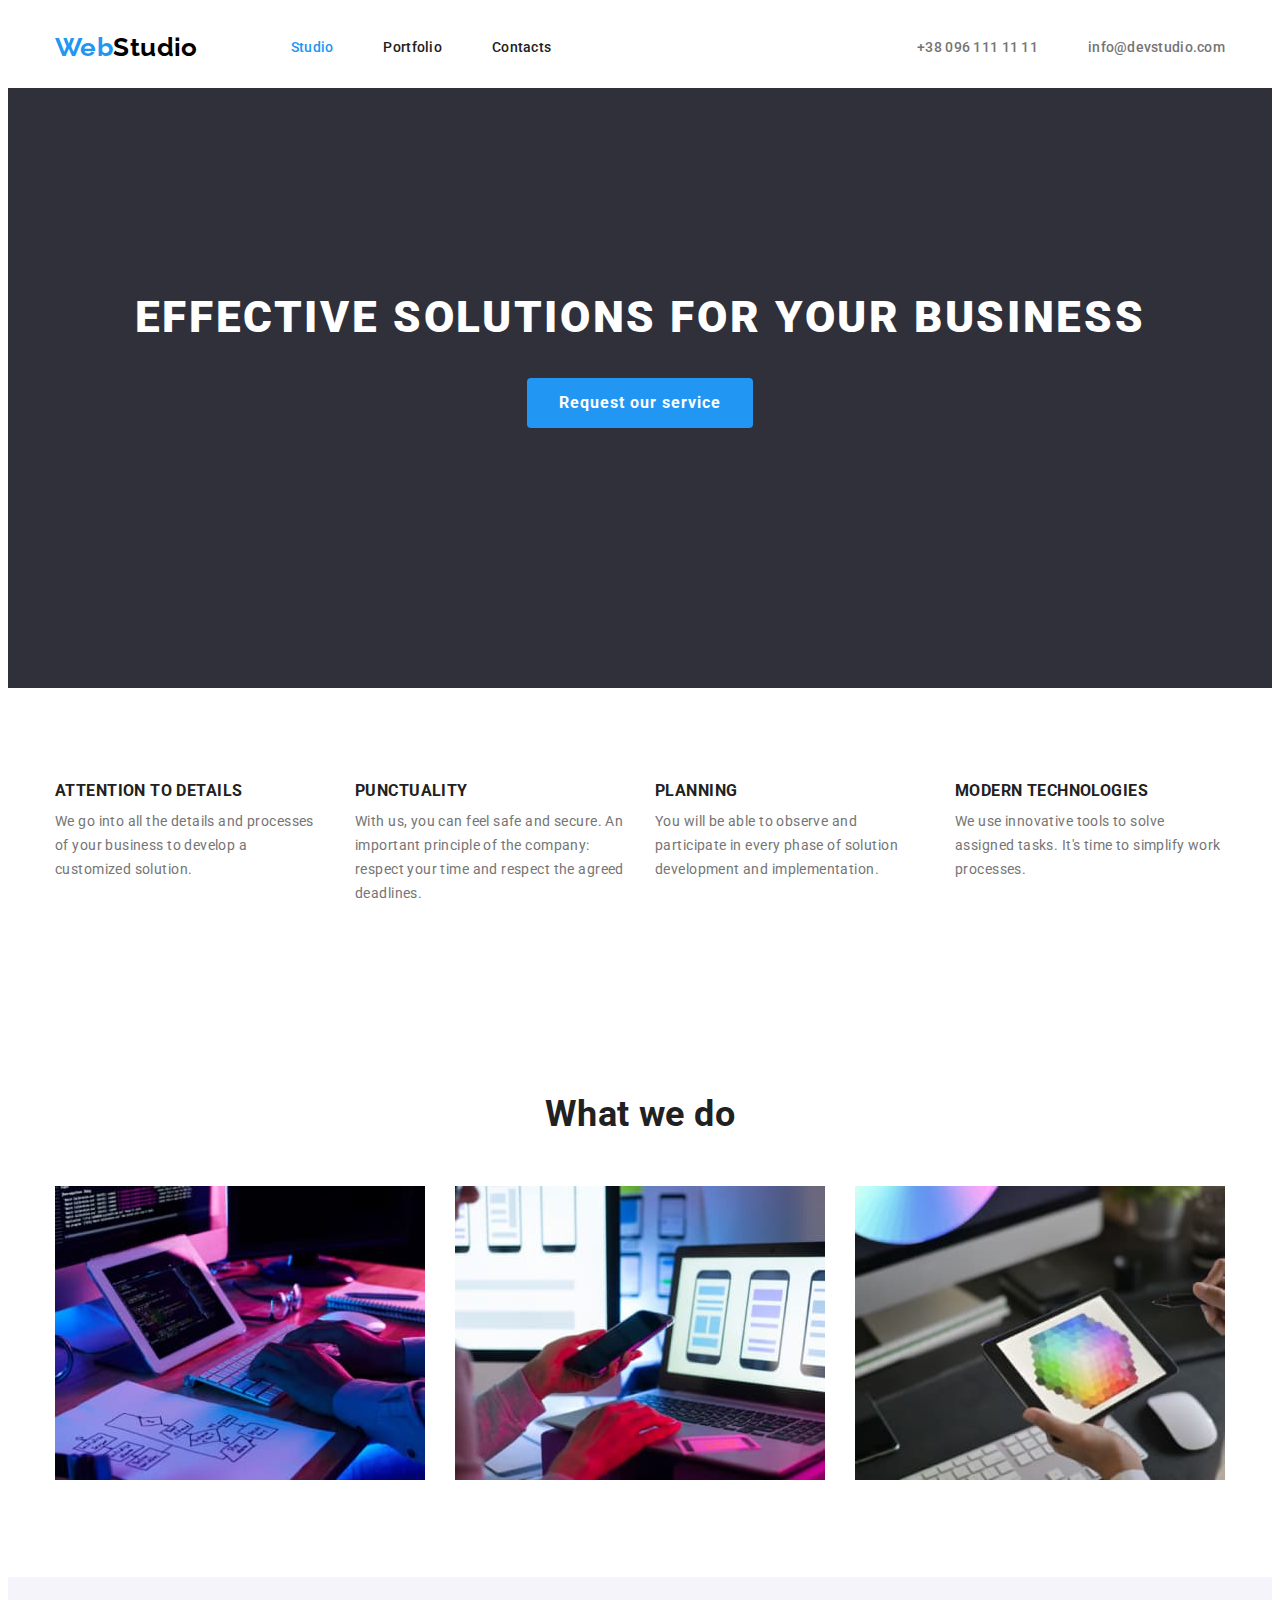
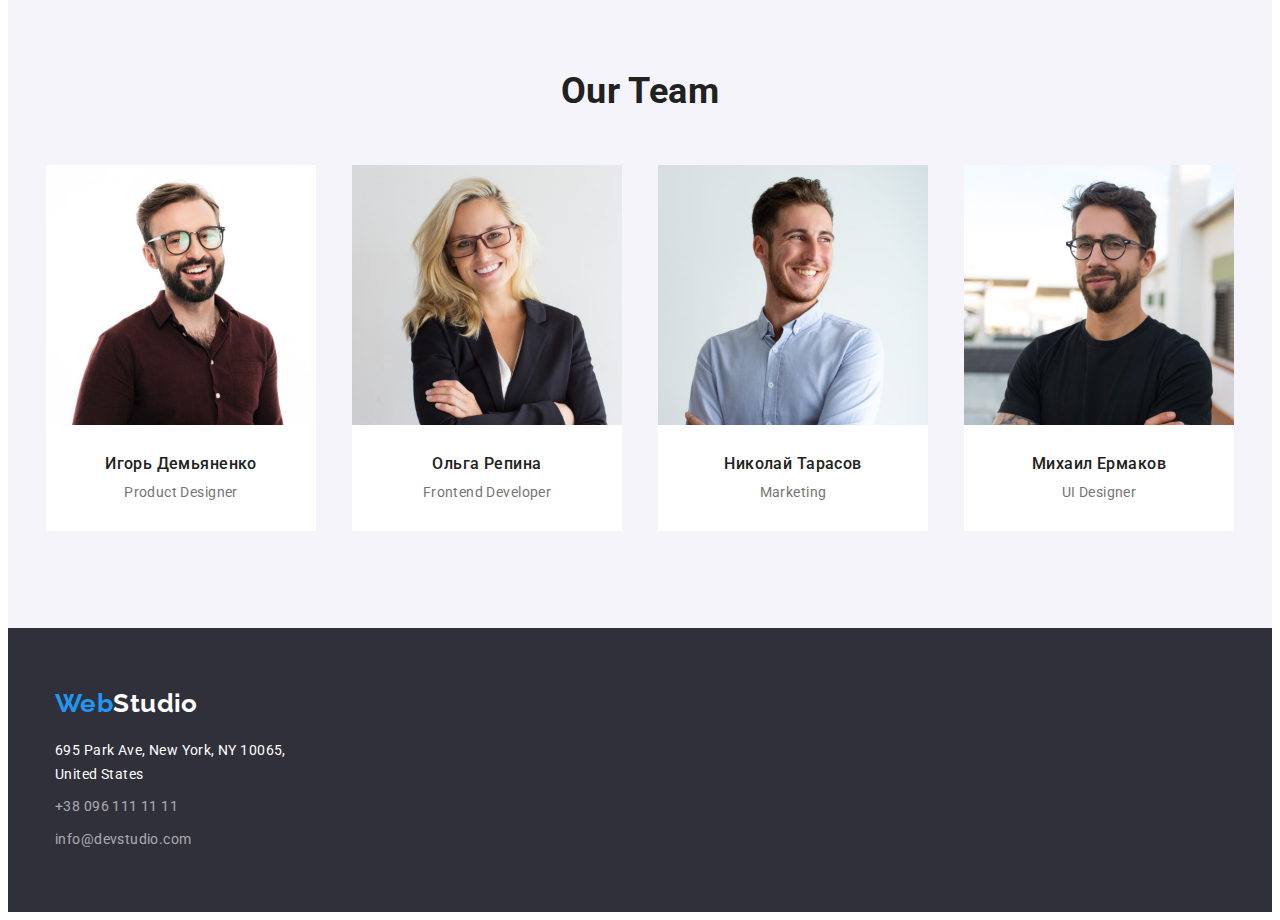
==== index.html @ 2190d6d1 "adding position" ====
<!DOCTYPE html>
<html lang="en">
  <head>
    <meta charset="UTF-8" />
    <meta http-equiv="X-UA-Compatible" content="IE=edge" />
    <meta name="viewport" content="width=device-width, initial-scale=1.0" />
    <title>WebStudio</title>
    <link rel="preconnect" href="https://fonts.googleapis.com" />
    <link rel="preconnect" href="https://fonts.gstatic.com" crossorigin />
    <link
      href="https://fonts.googleapis.com/css2?family=Raleway:wght@700&family=Roboto:wght@400;500;700;900&display=swap"
      rel="stylesheet"
    />
    <link
      rel="stylesheet"
      href="https://cdnjs.cloudflare.com/ajax/libs/modern-normalize/1.1.0/modern-normalize.min.css"
      integrity="sha512-wpPYUAdjBVSE4KJnH1VR1HeZfpl1ub8YT/NKx4PuQ5NmX2tKuGu6U/JRp5y+Y8XG2tV+wKQpNHVUX03MfMFn9Q=="
      crossorigin="anonymous"
      referrerpolicy="no-referrer"
    />
    <link rel="stylesheet" href="./css/style.css" />
  </head>
  <body>
    <header class="header">
      <div class="container header-container">
        <nav class="header-navigation">
          <a class="logo" href="/">Web<span class="logo-header">Studio</span></a>
          <ul class="site-nav list">
            <li><a class="link current" href="./index.html">Studio</a></li>
            <li><a class="link" href="./portfolio.html">Portfolio</a></li>
            <li><a class="link" href="">Contacts</a></li>
          </ul>
        </nav>
        <ul class="header-contacts list">
          <li><a class="link" href="tel:+380961111111">+38 096 111 11 11</a></li>
          <li><a class="link" href="mailto:info@devstudio.com">info@devstudio.com</a></li>
        </ul>
      </div>
    </header>

    <main>
      <section class="hero">
        <div class="container temporary-padding-visual-center">
          <h1 class="hero-title">EFFECTIVE SOLUTIONS FOR YOUR BUSINESS</h1>
          <button class="hero-button" type="button">Request our service</button>
        </div>
      </section>

      <section class="section">
        <!-- Hidden by css h2 -->
        <h2 class="visually-hidden">Advantages</h2>
        <!-- Hidden by css h2 -->
        <div class="container">
          <ul class="advantages list">
            <li>
              <h3 class="advantages-title">ATTENTION TO DETAILS</h3>
              <p class="advantages-subtitle">
                We go into all the details and processes of your business to develop a customized
                solution.
              </p>
            </li>
            <li>
              <h3 class="advantages-title">PUNCTUALITY</h3>
              <p class="advantages-subtitle">
                With us, you can feel safe and secure. An important principle of the company:
                respect your time and respect the agreed deadlines.
              </p>
            </li>
            <li>
              <h3 class="advantages-title">PLANNING</h3>
              <p class="advantages-subtitle">
                You will be able to observe and participate in every phase of solution development
                and implementation.
              </p>
            </li>
            <li>
              <h3 class="advantages-title">MODERN TECHNOLOGIES</h3>
              <p class="advantages-subtitle">
                We use innovative tools to solve assigned tasks. It's time to simplify work
                processes.
              </p>
            </li>
          </ul>
        </div>
      </section>
      <section class="section">
        <div class="container">
          <h2 class="section-title">What we do</h2>
          <ul class="examples-list list">
            <li><img width="370" src="./img/whatwedo1.jpg" alt="coding" /></li>
            <li><img width="370" src="./img/whatwedo2.jpg" alt="holding mobile phone" /></li>
            <li><img width="370" src="./img/whatwedo3.jpg" alt="holding iPad" /></li>
          </ul>
        </div>
      </section>

      <section class="team section">
        <div class="container">
          <h2 class="section-title">Our Team</h2>
          <ul class="team-list list">
            <li class="item">
              <img class="employee-item" width="270" src="./img/Ihor.jpg" alt="Ihor" />
              <div class="item-container">
                <h3 class="team-title" lang="ru">Игорь Демьяненко</h3>
                <p class="team-subtitle">Product Designer</p>
              </div>
            </li>
            <li class="item">
              <img class="employee-item" width="270" src="./img/Olha.jpg" alt="Olha" />
              <div class="item-container">
                <h3 class="team-title" lang="ru">Ольга Репина</h3>
                <p class="team-subtitle">Frontend Developer</p>
              </div>
            </li>
            <li class="item">
              <img class="employee-item" width="270" src="./img/Nikolay.jpg" alt="Nikolay" />
              <div class="item-container">
                <h3 class="team-title" lang="ru">Николай Тарасов</h3>
                <p class="team-subtitle">Marketing</p>
              </div>
            </li>
            <li class="item">
              <img class="employee-item" width="270" src="./img/Mihail.jpg" alt="Mihail" />
              <div class="item-container">
                <h3 class="team-title" lang="ru">Михаил Ермаков</h3>
                <p class="team-subtitle">UI Designer</p>
              </div>
            </li>
          </ul>
        </div>
      </section>
    </main>

    <footer class="footer">
      <div class="container">
        <div class="footer-container">
          <a class="logo" href="/">Web<span class="logo-secondary-color">Studio</span></a>
          <address>
            <a
              class="address"
              href="https://goo.gl/maps/DJQZkyz2nE7QdmCx7"
              target="_blank"
              rel="noopener noreferrer nofollow"
            >
              695 Park Ave, New York, NY 10065, <br />
              United States
            </a>
            <ul class="footer-contacts list">
              <li class="footer-contacts-item">
                <a class="link" href="tel:+380961111111">+38 096 111 11 11</a>
              </li>
              <li class="footer-contacts-item">
                <a class="link" href="mailto:info@devstudio.com">info@devstudio.com</a>
              </li>
            </ul>
          </address>
        </div>
      </div>
    </footer>
  </body>
</html>
---- css/style.css ----
/* Visually hidden */
.visually-hidden {
    position: absolute;
    white-space: nowrap;
    width: 1px;
    height: 1px;
    overflow: hidden;
    border: 0;
    padding: 0;
    clip: rect(0 0 0 0);
    clip-path: inset(50%);
    margin: -1px;
}

/* Visually hidden */
:root {
    --main-color: #212121;
    --secondary-color: #757575;
    --accent-color: #2196F3;
    --white-color: #FFFFFF;
    --bg-color: #2F303A;
    --logo-header-span: #000000;
    --logo-footer-span: #FFFFFF;
}
/* reset--------------- */
p,
ul,
h1,
h2,
h3,
h4,
h5,
h6 {
    margin: 0;
    padding: 0;
}
/* reset--------------- */
/* general styles */


html {
    box-sizing: border-box;
}

*,
*::after,
*::before {
    box-sizing: inherit;
}

body {
    font-family: 'Roboto', Verdana, sans-serif;
    letter-spacing: 0.03em;
    color: var(--main-color);
    font-size: 14px;
}

.list {
    list-style: none;
}



.section-title {
    margin-bottom: 50px;

    color: var(--main-color);
    font-weight: 700;
    font-size: 36px;
    line-height: 1.16;

    text-align: center;
}
.section {
    padding-top: 94px;
    padding-bottom: 94px;
}

.container {
    width: 1200px;
    margin-left: auto;
    margin-right: auto;
    padding-right: 15px;
    padding-left: 15px;

    /* background-color: tomato; */
    /* outline: tomato 2px solid; */
}

/* general styles */
/* header styles */
.header {
    padding-top: 24px;
    padding-bottom: 25px;
}

.header-container {
    display: flex;
    align-items: center;
}

.header-navigation {
    display: flex;
    align-items: center;
}

.logo {
    margin-right: 93px;
    font-family: Raleway, sans-serif;
    font-weight: 700;
    color: var(--accent-color);
    text-decoration: none;
    font-size: 26px;
    line-height: 1.19;

}

.logo-header {
    color: var(--logo-header-span);
}

.logo-secondary-color {
    color: var(--logo-footer-span);
}

.site-nav {
    display: flex;
    gap: 50px;
}

.site-nav .link {
    color: var(--main-color);
    font-weight: 500;
    line-height: 1.14;
    letter-spacing: 0.02em;
    text-decoration: none;
}

.header-contacts {
    display: flex;
    margin-left: auto;
    gap: 50px;
}

.header-contacts .link {
    color: var(--secondary-color);
    font-weight: 500;
    line-height: 1.14;
    letter-spacing: 0.02em;
    text-decoration: none;
}

.site-nav .link:hover,
.header-contacts .link:hover,
.site-nav .link:focus,
.header-contacts .link:focus {
    color: var(--accent-color);
}

.site-nav .link.current {
    color: var(--accent-color);
}

/* header styles */
/* index main styles */
.hero {
    background-color: var(--bg-color);
    height: 600px;
    text-align: center;
}

.hero-title {
    margin-bottom: 30px;


    color: var(--white-color);
    font-weight: 900;
    font-size: 44px;
    line-height: 1.36;
    letter-spacing: 0.06em;
    text-transform: uppercase;
}

.hero-button {
    border-radius: 4px;
    border: 0;
    padding: 10px 32px;
    min-width: 216px;


    color: var(--white-color);
    background-color: var(--accent-color);

    font-weight: 700;
    font-size: 16px;
    line-height: 1.87;
    letter-spacing: 0.06em;
    cursor: pointer;
    font-family: inherit;
    text-decoration: none;
    text-align: center;


}

/* -----------------Для центрування відносно бекграунду, потім буде видалений. Іншого способу не знайшов----------------------- */
.temporary-padding-visual-center {
    padding-top: 200px;
}

/* -----------------Для центрування відносно бекграунду, потім буде видалений. Іншого способу не знайшов----------------------- */
.hero-button:hover,
.hero-button:focus {
    background-color: #188CE8;
}

/* -------------------------------------- */
.advantages {
    display: flex;
    gap:30px;

}
.advantages-title {
    margin-bottom: 9.41px;

    color: var(--main-color);
    font-weight: 700;
    line-height: 1.14;
    text-transform: uppercase;
}

.advantages-subtitle {
    min-width: 270px;

    color: var(--secondary-color);
    line-height: 1.71;
}

.examples-list {
    /* width: calc((100%-60px)/3); */

    display: flex;
    gap: 30px;
}
/* -------------------------------------- */

.team {
    background-color: #F5F4FA;
}
.team-title {
    margin-bottom: 10px;

    color: var(--main-color);
    font-weight: 500;
    font-size: 16px;
    line-height: 1.18;
}

.team-subtitle {
    color: var(--secondary-color);
    line-height: 1.18;
}
.team-list {
    display: flex;
    justify-content: center;
    gap: 30px;
}
.team-list .item { 
    /* width: calc((100%-90)/4); */

    /* Для ефекту рамки */
    border-radius: 0 0 4px 4px; 
    border-color: transparent;
    border-style: solid;
    /* Для ефекту рамки */
}
.item-container {
    padding-top: 30px;
    padding-bottom: 30px;

    background-color: var(--white-color);
    text-align: center;

}
.employee-item {
    display: block;
}

/* index main styles */
/* footer styles */
.footer {
    background-color: var(--bg-color);
}
.footer .logo {
    display: block;
    margin-bottom: 20px;
    margin-right: 0;
}
.footer-container {
    padding-top: 60px;
    padding-bottom: 60px;
}

.footer .link {
    color: rgba(255, 255, 255, 0.6);
    line-height: 1.71;
    text-decoration: none;
    font-style: normal;
}
.footer-contacts-item:not(:last-child) {
    margin-bottom: 9px;
}

.footer .link:hover,
.footer-address .link:focus {
    color: var(--accent-color);
}

.address {
    margin-bottom: 9px;
    display: inline-block;
    color: var(--white-color);
    line-height: 1.71;
    font-style: normal;
    text-decoration: none;
}

/* footer styles */
/* portfolio main styles */
.filter {
    display: flex;
    justify-content: center;
    gap: 8px;
    margin-bottom: 50px;
}
.filter-button {
    color: var(--main-color);
    background-color: #F5F4FA;
    font-weight: 500;
    font-size: 16px;
    cursor: pointer;
    line-height: 1.62;
    font-family: inherit;
    border-radius: 4px;
    border-color: transparent;
}

.filter-button:hover {
    color: var(--white-color);
    background-color: var(--accent-color);
}

.works-list {
    
    display: flex;
    flex-wrap: wrap;
    gap: 30px;
}

.works-link {
    text-decoration: none;
}

.works-title {
    margin-bottom: 4px;

    color: var(--main-color);
    font-weight: 700;
    font-size: 18px;
    line-height: 2;
    letter-spacing: 0.06em;
}

.works-subtitle {
    color: var(--secondary-color);
    font-size: 16px;
    line-height: 1.87;
}
.works-example {
    display: block;
}

.gallery-item { 
    width: calc((100% - 60px)/3);
}
.gallery-container {
    padding: 20px 24px;
    border: solid 1px #eeeeee;

}

/* portfolio main styles */
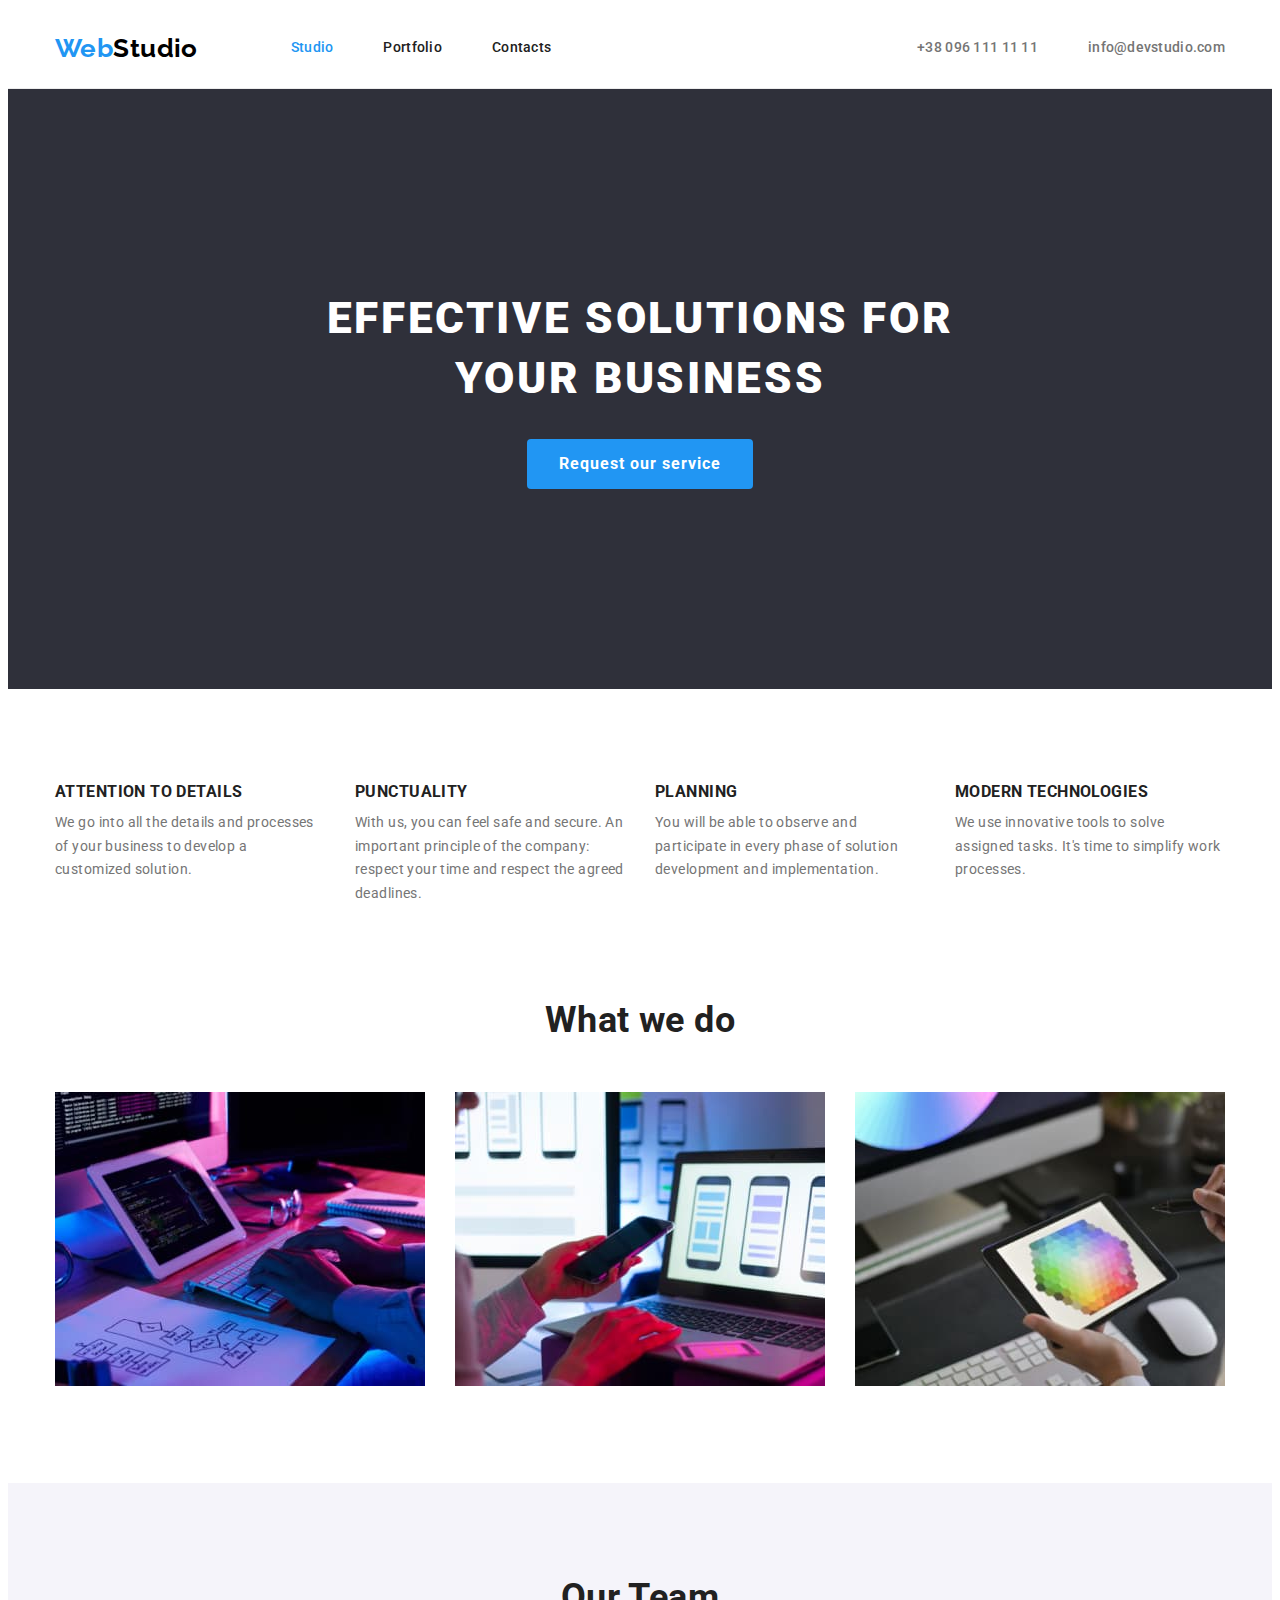
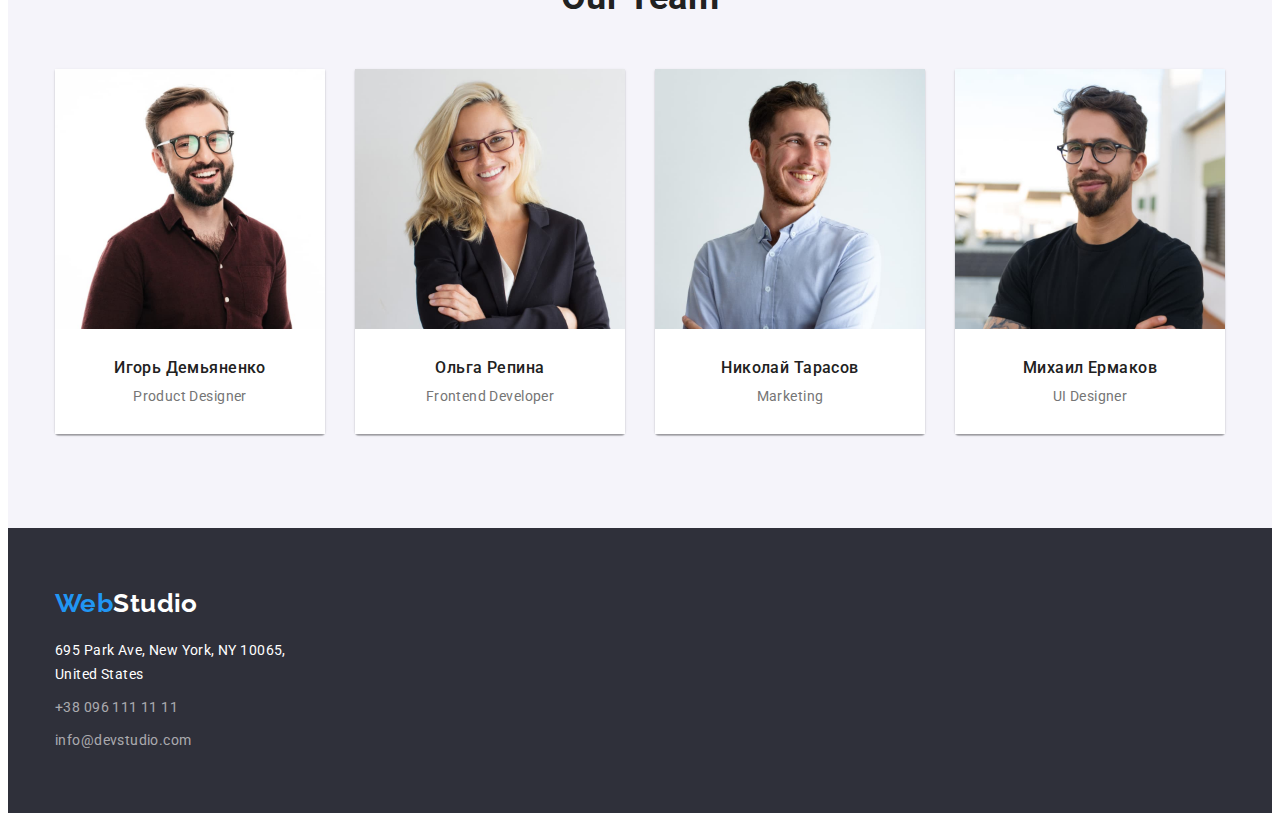
==== commit eea74f47: "adding correction to position" ====
--- a/index.html
+++ b/index.html
@@ -46,7 +46,7 @@
         </div>
       </section>
 
-      <section class="section">
+      <section class="section section-null">
         <!-- Hidden by css h2 -->
         <h2 class="visually-hidden">Advantages</h2>
         <!-- Hidden by css h2 -->
@@ -133,28 +133,26 @@
 
     <footer class="footer">
       <div class="container">
-        <div class="footer-container">
-          <a class="logo" href="/">Web<span class="logo-secondary-color">Studio</span></a>
-          <address>
-            <a
-              class="address"
-              href="https://goo.gl/maps/DJQZkyz2nE7QdmCx7"
-              target="_blank"
-              rel="noopener noreferrer nofollow"
-            >
-              695 Park Ave, New York, NY 10065, <br />
-              United States
-            </a>
-            <ul class="footer-contacts list">
-              <li class="footer-contacts-item">
-                <a class="link" href="tel:+380961111111">+38 096 111 11 11</a>
-              </li>
-              <li class="footer-contacts-item">
-                <a class="link" href="mailto:info@devstudio.com">info@devstudio.com</a>
-              </li>
-            </ul>
-          </address>
-        </div>
+        <a class="logo" href="/">Web<span class="logo-secondary-color">Studio</span></a>
+        <address>
+          <a
+            class="address"
+            href="https://goo.gl/maps/DJQZkyz2nE7QdmCx7"
+            target="_blank"
+            rel="noopener noreferrer nofollow"
+          >
+            695 Park Ave, New York, NY 10065, <br />
+            United States
+          </a>
+          <ul class="footer-contacts list">
+            <li class="footer-contacts-item">
+              <a class="link" href="tel:+380961111111">+38 096 111 11 11</a>
+            </li>
+            <li class="footer-contacts-item">
+              <a class="link" href="mailto:info@devstudio.com">info@devstudio.com</a>
+            </li>
+          </ul>
+        </address>
       </div>
     </footer>
   </body>
--- a/css/style.css
+++ b/css/style.css
@@ -75,6 +75,9 @@
     padding-top: 94px;
     padding-bottom: 94px;
 }
+.section-null {
+    padding-bottom: 0px;
+}
 
 .container {
     width: 1200px;
@@ -90,8 +93,7 @@
 /* general styles */
 /* header styles */
 .header {
-    padding-top: 24px;
-    padding-bottom: 25px;
+    border-bottom: 1px solid #ECECEC;
 }
 
 .header-container {
@@ -129,6 +131,8 @@
 }
 
 .site-nav .link {
+    padding: 32px 0;
+    display: block;
     color: var(--main-color);
     font-weight: 500;
     line-height: 1.14;
@@ -143,6 +147,8 @@
 }
 
 .header-contacts .link {
+    padding: 32px 0;
+    display: block;
     color: var(--secondary-color);
     font-weight: 500;
     line-height: 1.14;
@@ -164,15 +170,16 @@
 /* header styles */
 /* index main styles */
 .hero {
+    padding: 200px 0;
+
     background-color: var(--bg-color);
-    height: 600px;
     text-align: center;
 }
 
 .hero-title {
+    margin: 0 auto;
     margin-bottom: 30px;
-
-
+    max-width: 650px;
     color: var(--white-color);
     font-weight: 900;
     font-size: 44px;
@@ -203,12 +210,6 @@
 
 }
 
-/* -----------------Для центрування відносно бекграунду, потім буде видалений. Іншого способу не знайшов----------------------- */
-.temporary-padding-visual-center {
-    padding-top: 200px;
-}
-
-/* -----------------Для центрування відносно бекграунду, потім буде видалений. Іншого способу не знайшов----------------------- */
 .hero-button:hover,
 .hero-button:focus {
     background-color: #188CE8;
@@ -237,8 +238,6 @@
 }
 
 .examples-list {
-    /* width: calc((100%-60px)/3); */
-
     display: flex;
     gap: 30px;
 }
@@ -266,13 +265,11 @@
     gap: 30px;
 }
 .team-list .item { 
-    /* width: calc((100%-90)/4); */
-
-    /* Для ефекту рамки */
-    border-radius: 0 0 4px 4px; 
-    border-color: transparent;
-    border-style: solid;
-    /* Для ефекту рамки */
+    
+ box-shadow:    0px 1px 3px rgba(0, 0, 0, 0.12), 
+                0px 1px 1px rgba(0, 0, 0, 0.14), 
+                0px 2px 1px rgba(0, 0, 0, 0.2);
+border-radius:  0px 0px 4px 4px;
 }
 .item-container {
     padding-top: 30px;
@@ -289,16 +286,15 @@
 /* index main styles */
 /* footer styles */
 .footer {
+    padding-top: 60px;
+    padding-bottom: 60px;
+
     background-color: var(--bg-color);
 }
 .footer .logo {
     display: block;
     margin-bottom: 20px;
     margin-right: 0;
-}
-.footer-container {
-    padding-top: 60px;
-    padding-bottom: 60px;
 }
 
 .footer .link {
@@ -334,6 +330,8 @@
     margin-bottom: 50px;
 }
 .filter-button {
+    padding: 6px 22px;
+
     color: var(--main-color);
     background-color: #F5F4FA;
     font-weight: 500;
